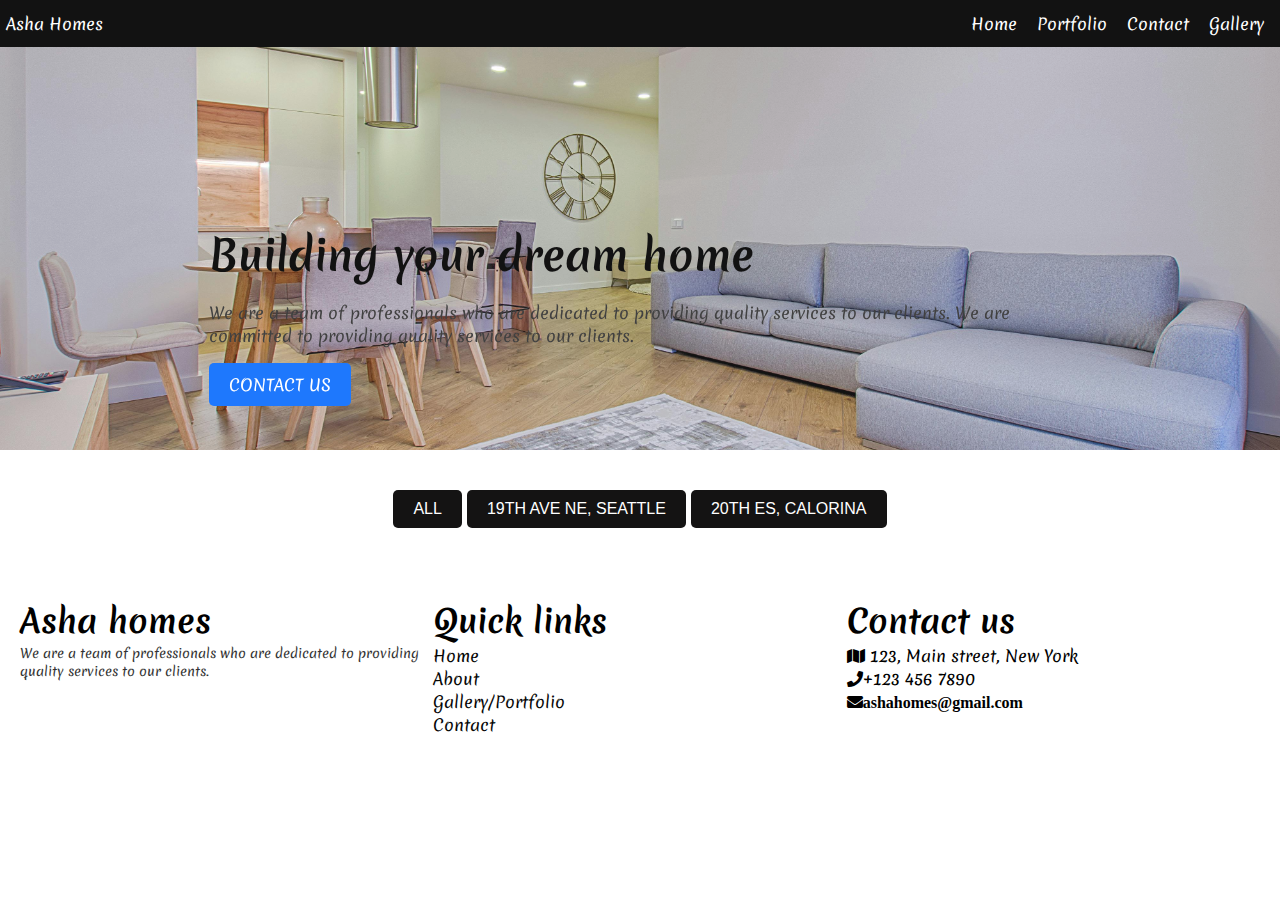
==== pages/gallery.html @ c5ce149c "feat: Home Gallery" ====
<!DOCTYPE html>
<html lang="en">
  <head>
    <meta charset="UTF-8" />
    <meta name="viewport" content="width=device-width, initial-scale=1.0" />
    <!-- Local css import -->
    <link rel="stylesheet" href="../css/style.css" />

    <!-- Font awesome -->
    <link
      rel="stylesheet"
      href="https://cdnjs.cloudflare.com/ajax/libs/font-awesome/5.15.1/css/all.min.css"
    />
    <script type="module" src="../scripts/main.js"></script>
    <title>Gallery</title>
  </head>
  <body>
    <header class="gallery-header">
      <div class="container">
        <nav>
          <div class="logo">
            <a href="./index.html" class="logo">Asha Homes </a>
          </div>
          <div class="nav-links">
            <div class="nav-menu">
              <i class="fas fa-bars" id="menuOpen"></i>
              <i class="fas fa-times" id="menuClose"></i>
            </div>
            <ul>
              <li>
                <a href="../index.html">Home</a>
              </li>
              <li>
                <a href="#portfolio">Portfolio</a>
              </li>
              <li>
                <a href="../index.html#contact">Contact</a>
              </li>
              <li>
                <a href="#portfolio">Gallery</a>
              </li>
            </ul>
          </div>
        </nav>

        <!-- HERO SECTION -->
        <section class="hero">
          <div class="container main-heading">
            <div class="main-message text-content">
              <h1 class="main-heading">Building your dream home</h1>
              <p class="heading-text">
                We are a team of professionals who are dedicated to providing
                quality services to our clients. We are committed to providing
                quality services to our clients.
              </p>
              <a href="contact.html" class="cta-button button">Contact us</a>
            </div>
          </div>
        </section>
      </div>
    </header>

    <!-- MAIN -->
    <main>
      <!-- home section -->
      <section class="nav-buttons" id="portfolio">
        <div class="container">
          <div class="nav-buttons content">
            <div class="nav-buttons-item">
              <button id="show-all" class="nav-button cta-button button">
                All
              </button>
              <button id="show-seattle" class="nav-button cta-button button">
                19th Ave NE, Seattle
              </button>
              <button id="show-calorina" class="nav-button cta-button button">
                20th ES, Calorina
              </button>
            </div>
          </div>
        </div>
      </section>
      <section class="gallery">
        <div class="container">
          <div id="gallery-content" class="gallery-content"></div>
        </div>
      </section>
    </main>

    <footer>
      <div class="container">
        <div class="footer-content">
          <div class="footer-text">
            <h2>Asha homes</h2>
            <p>
              We are a team of professionals who are dedicated to providing
              quality services to our clients.
            </p>
          </div>
          <div class="footer-links">
            <h2>Quick links</h2>
            <ul>
              <li><a href="index.html">Home</a></li>
              <li><a href="about.html">About</a></li>
              <li><a href="gallery.html">Gallery/Portfolio</a></li>
              <li><a href="contact.html">Contact</a></li>
            </ul>
          </div>
          <div class="footer-contact">
            <h2>Contact us</h2>
            <ul>
              <li>
                <i class="fas fa-map marker-alt"></i> 123, Main street, New York
              </li>
              <li><i class="fas fa-phone"></i>+123 456 7890</li>
              <li><i class="fas fa-envelope">ashahomes@gmail.com </i></li>
            </ul>
          </div>
        </div>
      </div>
    </footer>
  </body>
</html>
---- css/style.css ----
@import url('https://fonts.googleapis.com/css2?family=Merienda:wght@300..900&display=swap');

:root {
    --primary-color: #242121;
    --secondary-color: #070707;
    --background-color: ##f5f5f5;
    --link-color: #000000;
    --primary-blue: #0d6efd;
}

* {
    margin: 0;
    padding: 0;
    box-sizing: border-box;
}

body {
    font-family: 'Merienda', cursive;
    background-color: var(--background-color);
    box-sizing: border-box;
    height: 100vh;
}

@keyframes contentMove {
    0% {
        transform: translateY(-20px);
        opacity: 0;
    }

    100% {
        transform: translateY(0);
        opacity: 1;
    }
}

@keyframes slideIn {
    0% {
        transform: translateX(-100%);
    }

    100% {
        transform: translateX(0);
    }
}

@keyframes slideOut {
    0% {
        transform: translateX(0);
    }

    100% {
        transform: translateX(-100%);
    }
}

@keyframes slideInRight {
    0% {
        transform: translateX(100%);
    }

    100% {
        transform: translateX(0);
    }
}

@keyframes slideOutRight {
    0% {
        transform: translateX(0);
    }

    100% {
        transform: translateX(100%);
    }
}


h1 {
    font-size: 2.5rem;
}

h2 {
    font-size: 2rem;

}


p {
    font-size: 1rem;
    color: #333;
}

a {
    text-decoration: none;
    color: var(--secondary-color);
}

a:hover {
    text-decoration: underline;
}

ul {
    list-style-type: none;
}

img {
    max-width: 100%;
    height: 100%;
    object-fit: contain;
}

section {
    padding-bottom: 20px;
}

.container {
    /* max-width: 1200px; */
    margin: 0 auto;
    height: 100%;
    width: auto;
    padding: 0 6px;
}

.main-container {
    height: 100%;
}

.main-heading {
    font-size: 2rem;
    color:rgb(0, 0, 0);
}

.main-heading span{
    color: orangered;
}

.section-text {
   font-size: 1.4rem;
   color:rgb(0, 0, 0);
   display: none;
}

.cta-button {
    background-color: var(--primary-blue);
    width: max-content;
    padding: 10px 20px;
    color: #fff;
    border-radius: 5px;
    text-align: center;
    text-transform: uppercase;
    font-size: 1rem;
    cursor: pointer;
    transition: background-color 0.5s;
    animation: contentMove 1s ease
}

.cta-button:hover {
    background-color: black;
    text-decoration: none;
    animation: contentMove 1s ease;

}


.nav-button {
    background-color: #141313;
}

.text-content {
    display: flex;
    flex-direction: column;
    align-self: start;
    justify-content: center;
    gap: 1rem;
    width: 100%;
}

.text-span {
    color: var(--primary-blue);
    font-size: bold;
    
}

/* --------- HEADER ------------ */

/* Path: css/components/header.css */
header {
    background-color: #181717;
    background: url('../images/living-room-7.jpg') no-repeat;
    background-size: cover;
    background-position: center;
    height: 100%;
    opacity: 0.93;
}

header .container {
    display: flex;
    flex-direction: column;
    justify-content: space-between;
    align-items: center;
}

header .container .hero {
    position: relative;
    top: 50%;
    left: auto;
}

/* --------- NAV ------------ */
/* Path: css/components/nav.css */

nav {
    position: fixed;
    display: flex;
    justify-content: space-between;
    align-items: center;
    background: rgb(0, 0, 0);
    width: 100%;
    padding: 12px 6px;
}

nav .logo a {
    font-size: 1rem;
    color: #fff;
}

nav .logo a:hover {
    text-decoration: none;
}

.nav-links {
    position: absolute;
    top: 0;
    right: 0;
    left: 0;
    height: auto;
    align-items: center;
    justify-content: space-between;
}

.nav-links .nav-menu {
    position: absolute;
    top: 12px;
    ;
    right: 12px;
    font-size: 1.4rem;
}

#menuOpen {
    display: ;
    color: #fff;
}

#menuClose {
    display: none;
    color: #fff;
}

nav ul {
    display: flex;

    flex-direction: column;
    align-items: center;
}

nav ul li {
    margin: 0 10px;
}

nav ul li a {
    color: #ffffff;
    font-size: 80%;
}

nav ul li a:hover {
    color: #020202;
    text-decoration: none;
}


/* --------- MAIN ------------ */
.home {
    width: 100%;
    height: 100%;
}

.home .home-content {
    display: grid;
    grid-template-columns: repeat(auto-fit, minmax(300px, 1fr));
    place-items: center;
    gap: 1rem;
}

.home .home-text {
    margin: auto;
    height: auto;
    object-fit: cover;
}

/*  testimonials */
.testimonial {
    display: grid;
    grid-template-columns: repeat(auto-fit, minmax(300px, 1fr));
    gap: 1rem;
}

main {
    position: relative;
}

/* image display section */
.image-slide {
    display: grid;
    grid-template-columns: repeat(auto-fit, minmax(300px, 1fr));
    gap: 1rem;
}
.gallery-content {
    display: grid;
    grid-template-columns: repeat(auto-fit, minmax(300px, 1fr));
    gap: 1rem;
    height:100%;
}
.gallery-content img {
    width: 100%;
    height: max;
    object-fit: cover;
}

.gallery-header {
    display: flex;
    justify-content: space-between;
    align-items: center;
    height: 70%;
}

.gallery-header h2 {
    font-size: 1.8rem;
}

.nav-buttons {
    display: flex;
    justify-content: center;
    gap: 2rem;
    padding: 20px 0;
    text-wrap: nowrap;
}

/* --- About --- */
.about {
    background-color: white;
    width: 100%;
    margin: 0 auto;
}


.about-content {
    display: flex;
    justify-content: start;
    flex-direction: column;
    align-items: center;
    gap: 2rem;
}

.about-text {
    width: 100%;
    align-self: center;
}

.about-image {
    width: 100%;
}

.about-image img {
    max-width: 100%;
    height: auto;
}

.testimonials {
    width: 100%;
    overflow: hidden;
}

.testimonials .container {
    padding: 20px;
    margin: 0 auto;

}

.heading-text {
    display: flex;
    flex-direction: column;
    justify-content: center;
    align-items: center;
    gap: 1rem;
}

.heading-text h2 {
    font-size: 1.8rem;

}

.heading-text .heading-span {
    color: rgb(17, 17, 17);
}

button {
    outline: none;
    border: none;
}

.secondary-btn {
    color: #333;
    width: max-content;
    padding: 10px 20px;
    border-radius: 5px;
    text-align: center;
    text-transform: uppercase;
    font-size: 1rem;
    cursor: pointer;
    transition: background-color 0.5s;
    animation: contentMove 1s ease
}

.secondary-button:hover {
    background-color: #333;
    text-decoration: none;
    color: #fff;
    animation: contentMove 1s ease;
}

.testimonial-text {
    width: 100%;
    text-align: center;
}

.testimonial-content {
    display: flex;
    flex-direction: column;
    gap: 2rem;
}

.testimonial-slide {
    width: 100%;
    display: flex;
    justify-content: center;
    align-items: center;
    gap: 1rem;
    animation: slideInRight 4s ease-in infinite;
}

.testimonial {
    background-color: #ccc;
    padding: 20px;
    border-radius: 5px;
    text-align: center;
}

.testimonial-image img {
    max-width: 100%;
    height: auto;
    border-radius: 50%;
}

.testimonial-text p {
    font-size: 1rem;
    color: #333;
}

.testimonial-text h3 {
    font-size: 1.2rem;
    color: #333;
}

/* Animation */
@keyframes slideInRight {
    0% {
        transform: translateX(100%);
    }

    50% {
        transform: translateX(0);
    }

    100% {
        transform: translateX(100);
    }

}

.contact {
    padding: 20px;
    background-color: white;
    width: 90%;
    margin: 0 auto;
}

.contact-content {
    display: flex;
    justify-content: center;
    align-items: center;
    gap: 2rem;
}

.contact-text {
    width: 50%;
}

.contact-form {
    width: 50%;
}

.contact-form form {
    display: grid;
    gap: 1rem;
}

.contact-form input,
.contact-form textarea {
    width: 100%;
    padding: 10px;
    border: 1px solid #ccc;
    border-radius: 5px;
}

.contact-form button {
    width: 100%;
}

.footer-content {
    /* display: flex;
    justify-content: space-between;
    align-items: center; */
    display: grid;
    grid-template-columns: repeat(3, 1fr);
    padding: 10px 20px;
}

.footer-content p {
    font-size: 0.8rem;
}


/* mobile and desktop media query */
@media screen and (min-width: 768px) {
    .container {
        /* width: 90%; */
        padding: 0 0;
    }

    .text-content {
        width: 70%;
        margin: 0 auto;
    }

    .main-heading {
        font-size: 2.6rem;
    }

    .nav-links {
        position: static;

    }

    .nav-links .nav-menu {
        display: none;
    }

    .nav-links ul {
        flex-direction: row;
        justify-content: space-between;
    }

    nav ul li a {
        color: #ffffff;
        font-size: 100%;
    }

    /*--------- About ------------ */
    .about {
        padding: 20px;
        background-color: white;
        width: 90%;
        margin: 0 auto;
    }

    .about-text {
        width: 40%;
        align-self: center;
    }

    .about-image {
        width: 50%;
    }

    .about-content {
        justify-content: center;
        flex-direction: row;
    }

    /* --------- gallery ------------ */
    .gallery-header {
        height: 50%;
    }
}
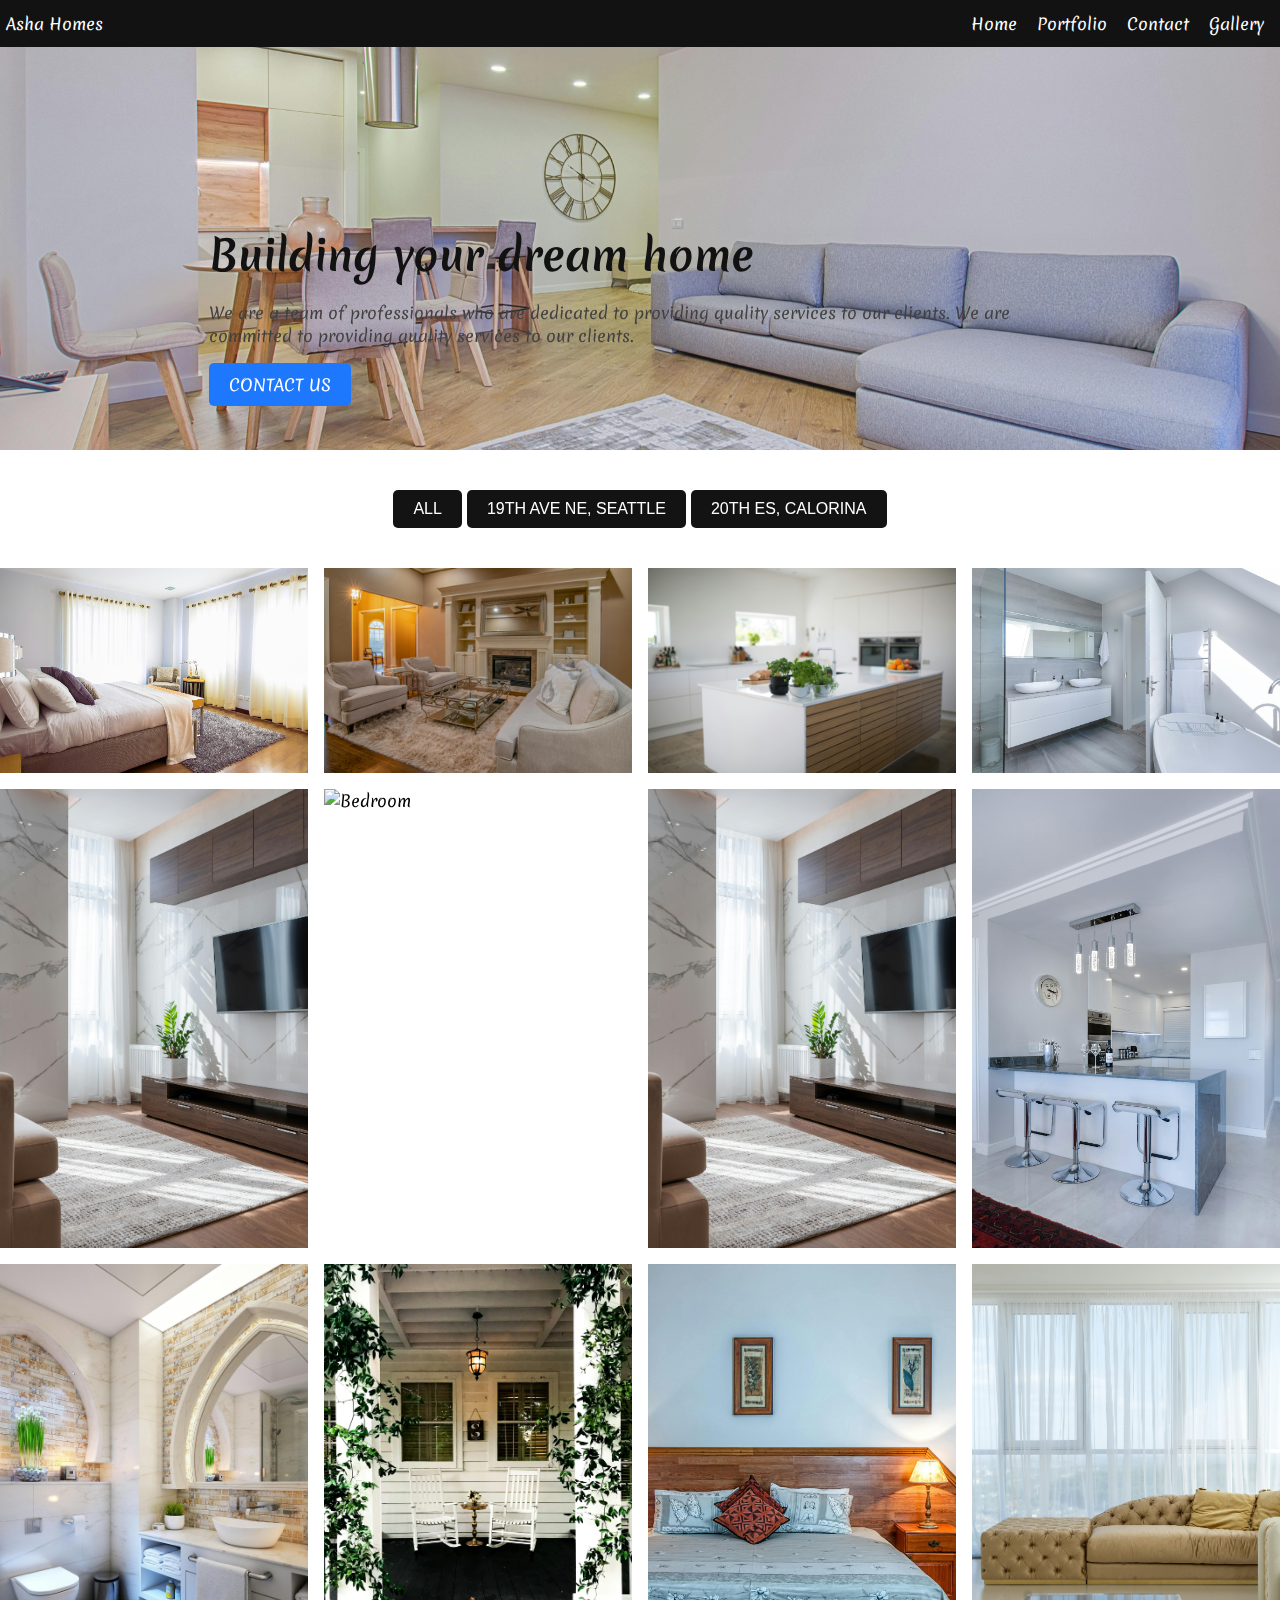
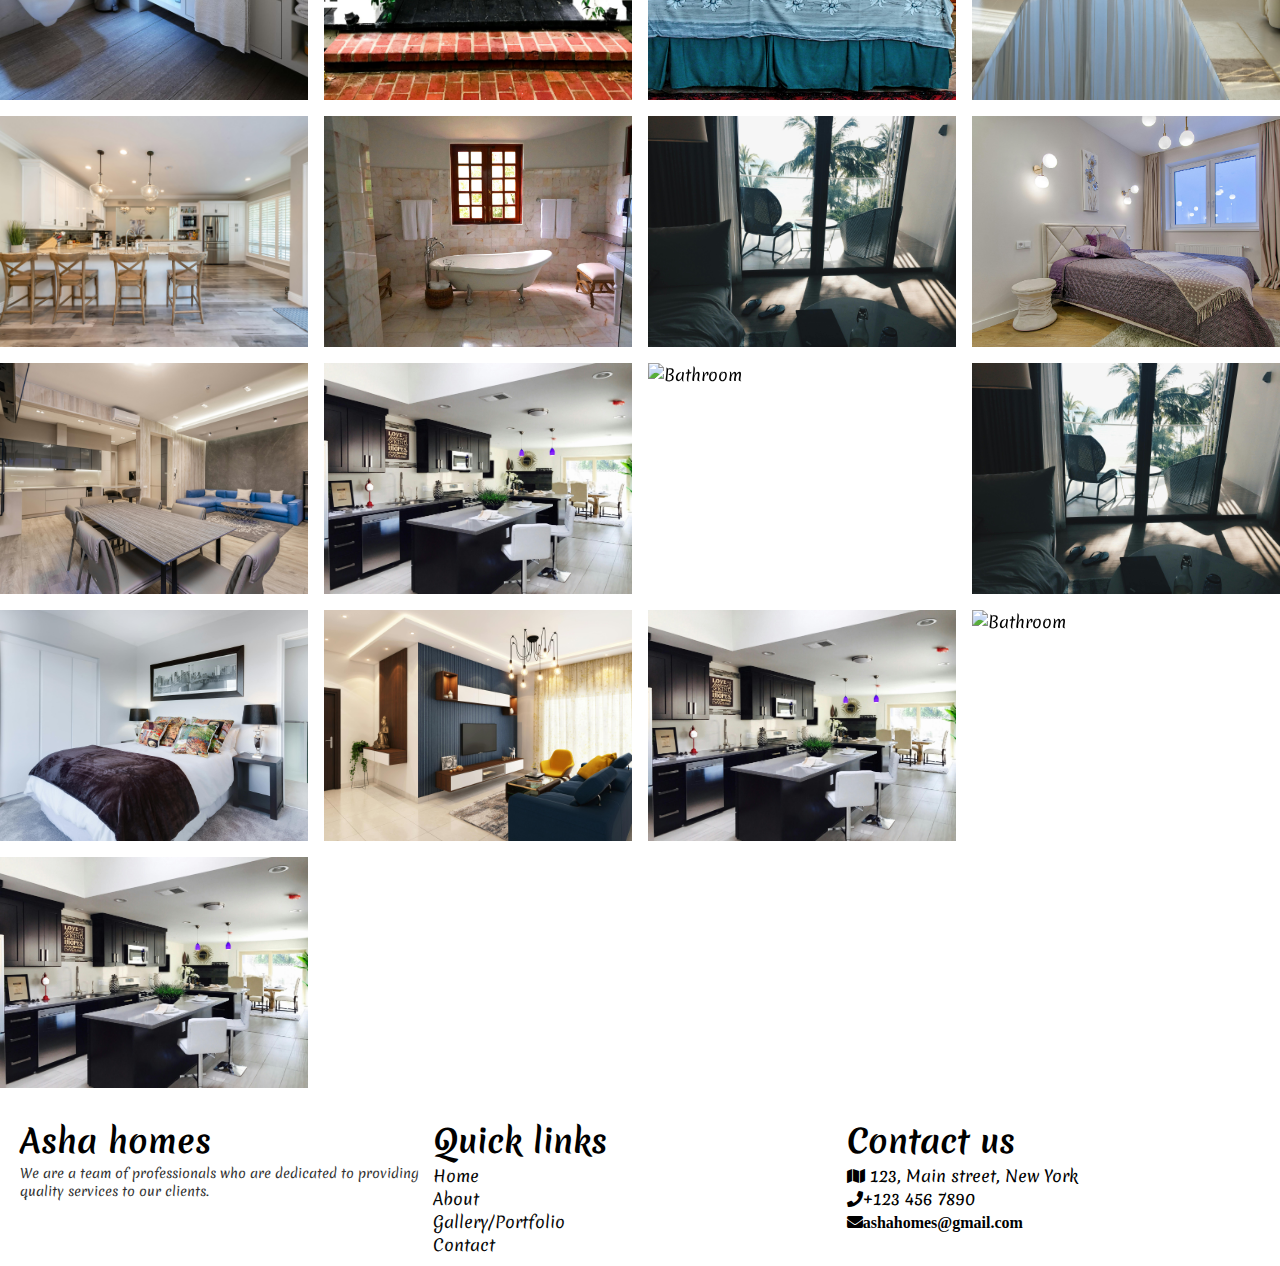
==== commit 57460f31: "feat: removed a bug that prevented images from loading" ====
--- a/pages/gallery.html
+++ b/pages/gallery.html
@@ -12,7 +12,7 @@
       href="https://cdnjs.cloudflare.com/ajax/libs/font-awesome/5.15.1/css/all.min.css"
     />
     <script type="module" src="../scripts/main.js"></script>
-    <title>Gallery</title>
+    <title>Asha Homes - Gallery</title>
   </head>
   <body>
     <header class="gallery-header">
@@ -82,7 +82,8 @@
       </section>
       <section class="gallery">
         <div class="container">
-          <div id="gallery-content" class="gallery-content"></div>
+          <div id="gallery-content" class="gallery-content">
+          </div>
         </div>
       </section>
     </main>
--- a/css/style.css
+++ b/css/style.css
@@ -276,7 +276,6 @@
     text-decoration: none;
 }
 
-
 /* --------- MAIN ------------ */
 .home {
     width: 100%;
@@ -319,6 +318,7 @@
     gap: 1rem;
     height:100%;
 }
+
 .gallery-content img {
     width: 100%;
     height: max;
@@ -350,7 +350,6 @@
     width: 100%;
     margin: 0 auto;
 }
-
 
 .about-content {
     display: flex;
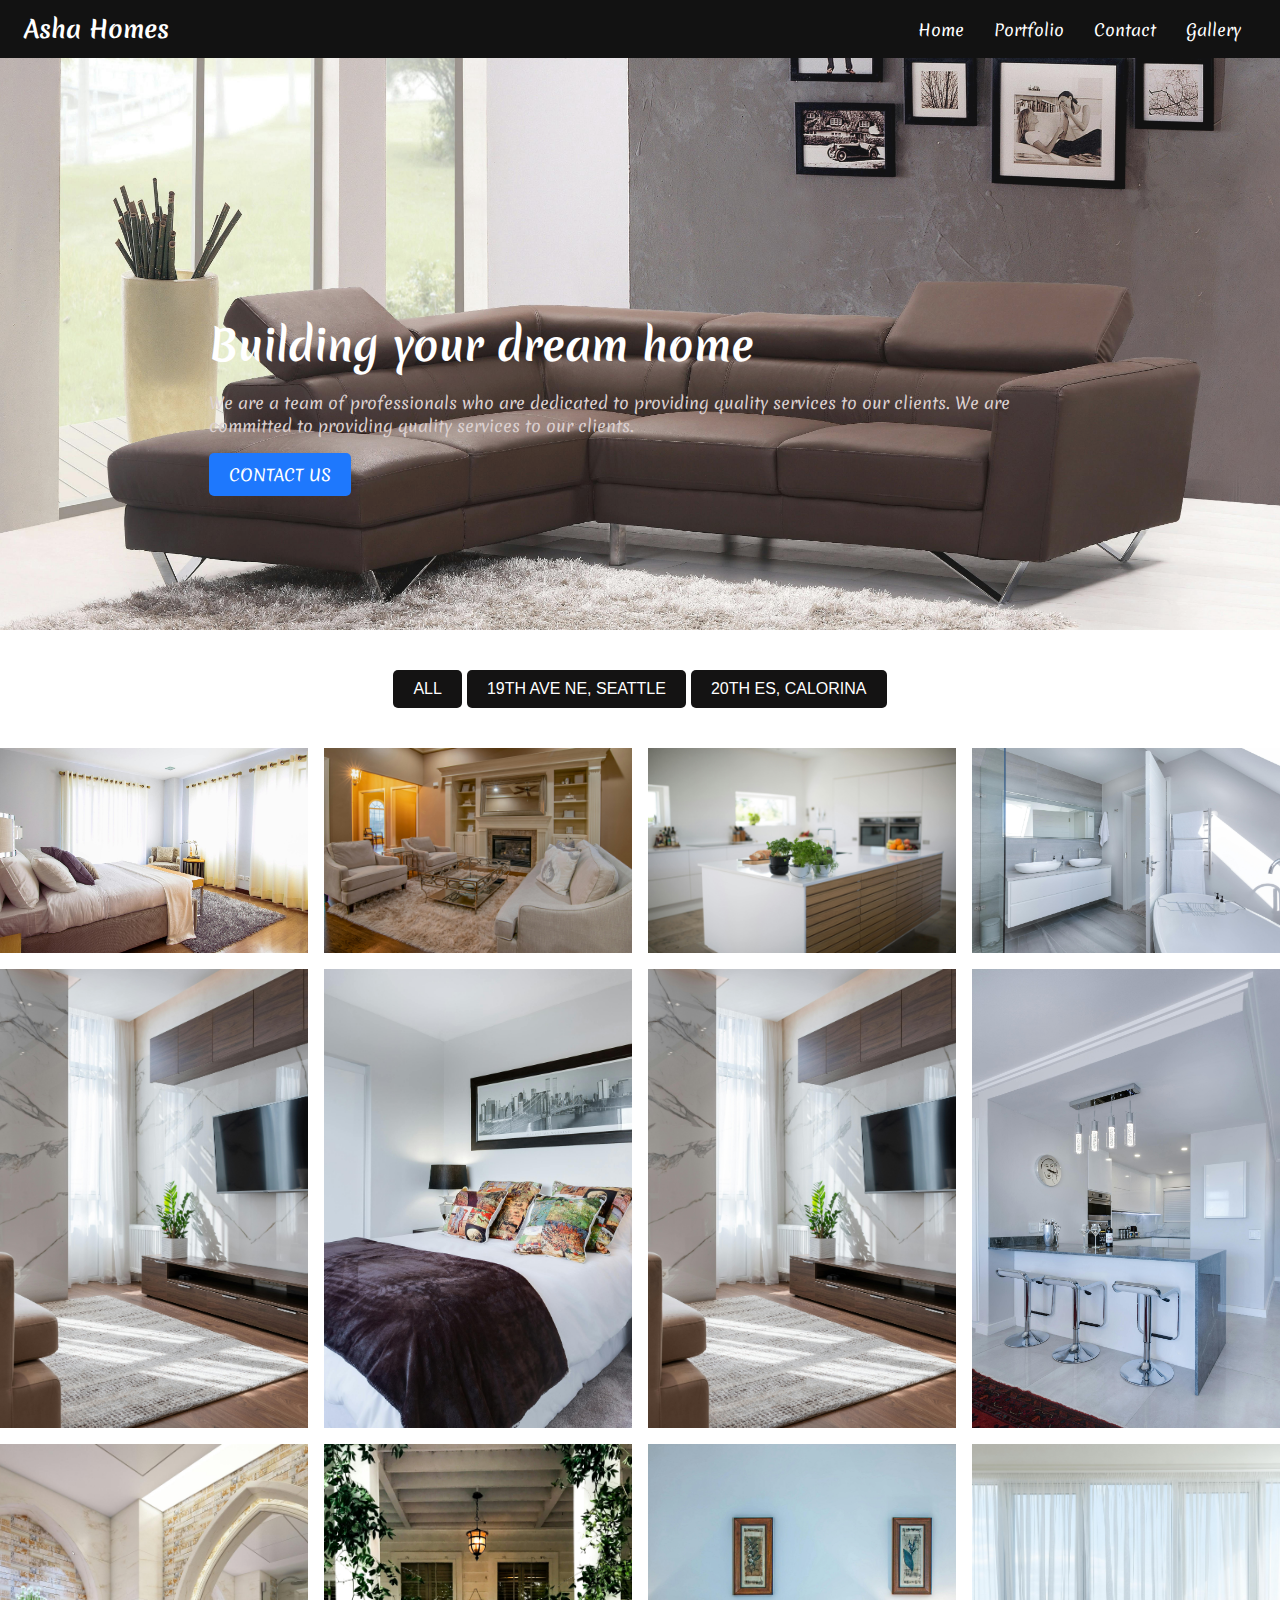
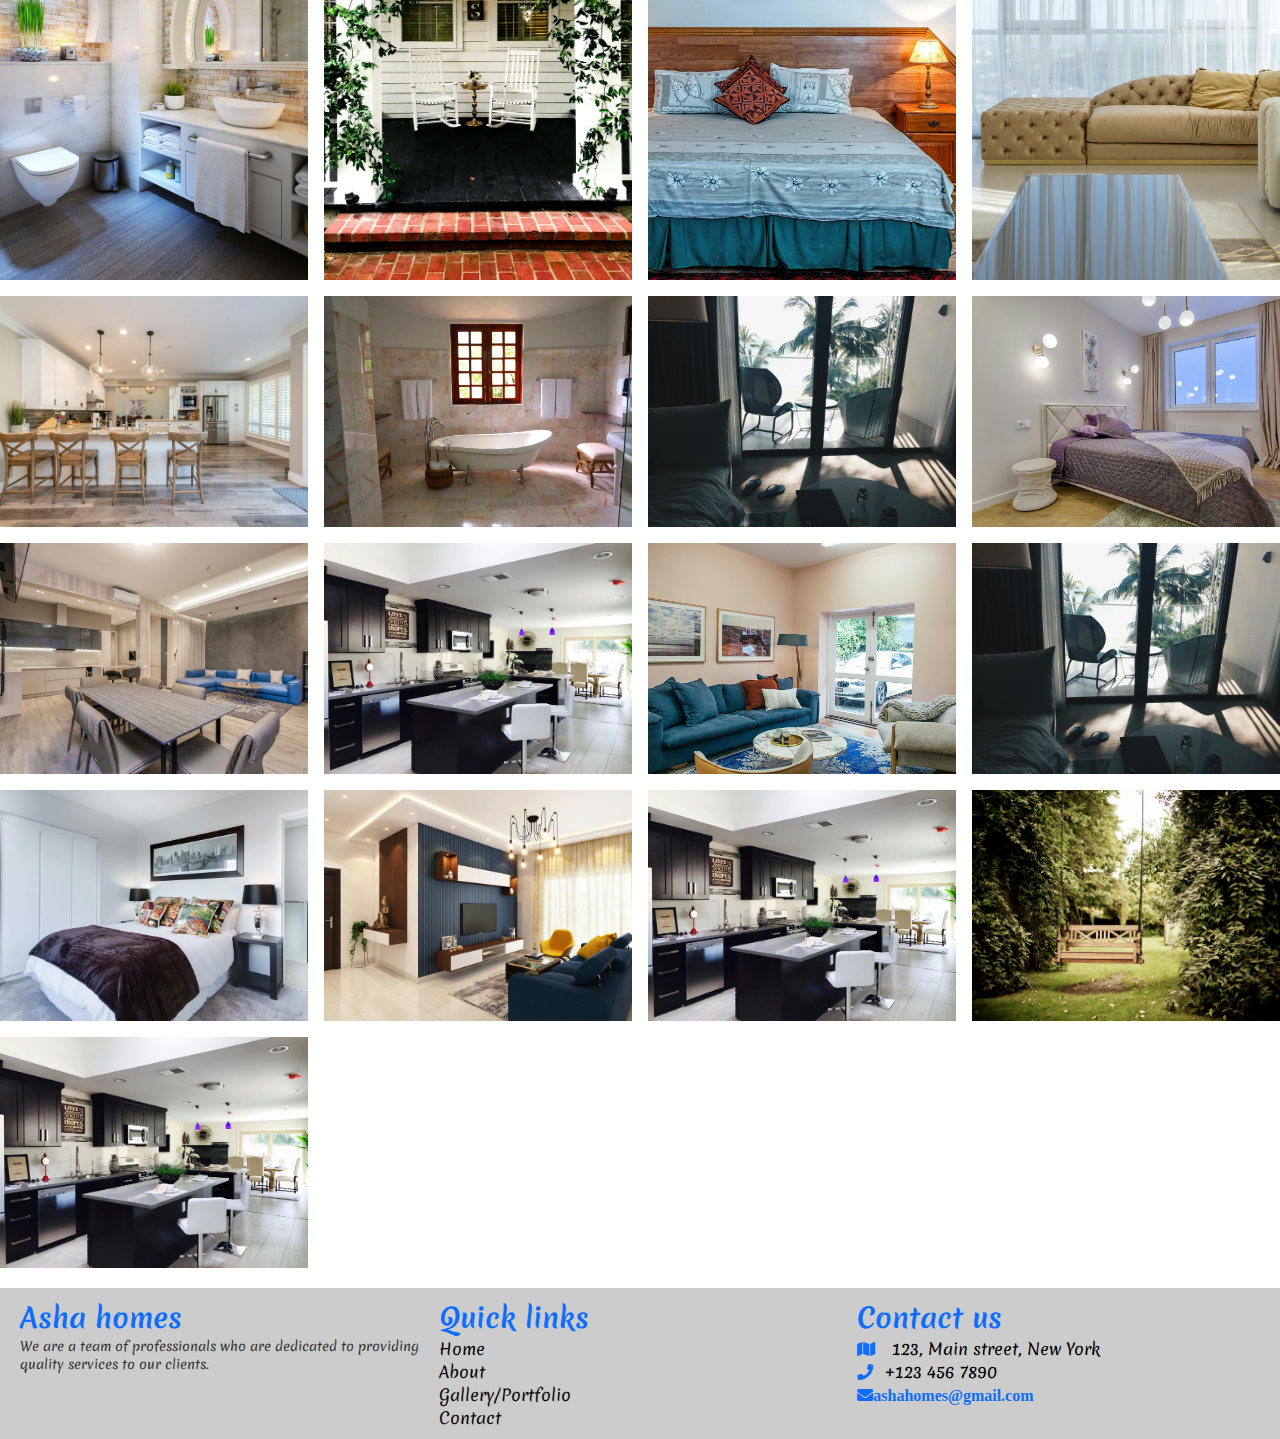
==== commit 01e02532: "feat: gallety preloading and image optimization" ====
--- a/pages/gallery.html
+++ b/pages/gallery.html
@@ -11,6 +11,10 @@
       rel="stylesheet"
       href="https://cdnjs.cloudflare.com/ajax/libs/font-awesome/5.15.1/css/all.min.css"
     />
+
+     <!-- Preload JavaScript -->
+  <link rel="preload" href="../scripts/main.js" as="script" />
+  
     <script type="module" src="../scripts/main.js"></script>
     <title>Asha Homes - Gallery</title>
   </head>
@@ -19,27 +23,27 @@
       <div class="container">
         <nav>
           <div class="logo">
-            <a href="./index.html" class="logo">Asha Homes </a>
+            <a href="../index.html" class="logo" id="#home">Asha Homes </a>
           </div>
           <div class="nav-links">
-            <div class="nav-menu">
-              <i class="fas fa-bars" id="menuOpen"></i>
-              <i class="fas fa-times" id="menuClose"></i>
-            </div>
             <ul>
               <li>
-                <a href="../index.html">Home</a>
+                <a href="#home">Home</a>
               </li>
               <li>
-                <a href="#portfolio">Portfolio</a>
+                <a href="../index.html#home-gallery">Portfolio</a>
               </li>
               <li>
-                <a href="../index.html#contact">Contact</a>
+                <a href="../index.html#home-contact">Contact</a>
               </li>
               <li>
-                <a href="#portfolio">Gallery</a>
+                <a href="#gallery">Gallery</a>
               </li>
             </ul>
+          </div>
+          <div class="nav-menu">
+            <i class="fas fa-bars" id="menuOpen"></i>
+            <i class="fas fa-times" id="menuClose"></i>
           </div>
         </nav>
 
@@ -80,9 +84,10 @@
           </div>
         </div>
       </section>
-      <section class="gallery">
+      <section class="gallery" id="gallery">
         <div class="container">
           <div id="gallery-content" class="gallery-content">
+            
           </div>
         </div>
       </section>
--- a/css/style.css
+++ b/css/style.css
@@ -126,17 +126,15 @@
 
 .main-heading {
     font-size: 2rem;
-    color:rgb(0, 0, 0);
-}
-
-.main-heading span{
-    color: orangered;
-}
+    color: rgb(0, 0, 0);
+    text-align: start;
+}
+
 
 .section-text {
-   font-size: 1.4rem;
-   color:rgb(0, 0, 0);
-   display: none;
+    font-size: 1.4rem;
+    color: rgb(0, 0, 0);
+    display: none;
 }
 
 .cta-button {
@@ -177,7 +175,7 @@
 .text-span {
     color: var(--primary-blue);
     font-size: bold;
-    
+
 }
 
 /* --------- HEADER ------------ */
@@ -203,84 +201,150 @@
     position: relative;
     top: 50%;
     left: auto;
+    text-align: center;
 }
 
 /* --------- NAV ------------ */
 /* Path: css/components/nav.css */
+/* --------- HEADER ------------ */
+
+/* Path: css/components/header.css */
+header {
+    background-color: #181717;
+    background: url('../images/living-room-7.jpg') no-repeat;
+    background-size: cover;
+    background-position: center;
+    height: 100%;
+    opacity: 0.93;
+}
+
+header .container {
+    display: flex;
+    flex-direction: column;
+    justify-content: space-between;
+    align-items: center;
+}
+
+header .container .hero {
+    position: relative;
+    top: 50%;
+    left: auto;
+    text-align: center;
+}
+
+/* --------- NAV ------------ */
+/* Path: css/components/nav.css */
 
 nav {
     position: fixed;
+    top: 0;
+    left: 0;
+    width: 100%;
     display: flex;
     justify-content: space-between;
     align-items: center;
     background: rgb(0, 0, 0);
-    width: 100%;
-    padding: 12px 6px;
+    padding: 12px 24px;
+    z-index: 1000;
 }
 
 nav .logo a {
-    font-size: 1rem;
+    font-size: 1.5rem;
     color: #fff;
+    font-weight: bold;
 }
 
 nav .logo a:hover {
     text-decoration: none;
+    color: #f0f0f0;
 }
 
 .nav-links {
-    position: absolute;
-    top: 0;
-    right: 0;
-    left: 0;
-    height: auto;
-    align-items: center;
-    justify-content: space-between;
-}
-
-.nav-links .nav-menu {
-    position: absolute;
-    top: 12px;
-    ;
-    right: 12px;
-    font-size: 1.4rem;
+    display: flex;
 }
 
 #menuOpen {
-    display: ;
+    display: block;
     color: #fff;
+    font-size: 1.3rem;
 }
 
 #menuClose {
     display: none;
     color: #fff;
+    font-size: 1.3rem;
 }
 
 nav ul {
     display: flex;
-
-    flex-direction: column;
+    flex-direction: row;
     align-items: center;
 }
 
 nav ul li {
-    margin: 0 10px;
+    margin: 0 15px;
 }
 
 nav ul li a {
     color: #ffffff;
-    font-size: 80%;
+    font-size: 1rem;
+    transition: color 0.3s;
 }
 
 nav ul li a:hover {
-    color: #020202;
-    text-decoration: none;
-}
+    color: #f0f0f0;
+    text-decoration: underline;
+}
+
+/* Responsive Styles */
+@media (max-width: 768px) {
+    .nav-links {
+        position: absolute;
+        top: 100%;
+        right: 0;
+        background: rgba(0, 0, 0, 0.9);
+        width: 100%;
+        height: 100vh;
+        flex-direction: column;
+        justify-content: center;
+        align-items: center;
+        transform: translateX(100%);
+        transition: transform 0.3s ease-in-out;
+    }
+
+    .nav-links.open {
+        transform: translateX(0%);
+    }
+
+    .nav-links .nav-menu {
+        display: block;
+        position: relative;
+        font-size: 1.6rem;
+        padding: 0 20px;
+    }
+
+    #menuOpen {
+        display: block;
+        position: absolute;
+        font-size: 1.5rem;
+    }
+
+    #menuClose {
+        display: none;
+        position: absolute;
+    }
+
+    nav ul {
+        flex-direction: column;
+    }
+
+    nav ul li {
+        margin: 20px 0;
+    }
+}
+
 
 /* --------- MAIN ------------ */
-.home {
-    width: 100%;
-    height: 100%;
-}
 
 .home .home-content {
     display: grid;
@@ -292,7 +356,6 @@
 .home .home-text {
     margin: auto;
     height: auto;
-    object-fit: cover;
 }
 
 /*  testimonials */
@@ -302,38 +365,48 @@
     gap: 1rem;
 }
 
-main {
-    position: relative;
-}
-
 /* image display section */
 .image-slide {
     display: grid;
     grid-template-columns: repeat(auto-fit, minmax(300px, 1fr));
     gap: 1rem;
 }
+
 .gallery-content {
     display: grid;
     grid-template-columns: repeat(auto-fit, minmax(300px, 1fr));
     gap: 1rem;
-    height:100%;
+    height: 100%;
 }
 
 .gallery-content img {
     width: 100%;
-    height: max;
+
     object-fit: cover;
 }
 
 .gallery-header {
     display: flex;
-    justify-content: space-between;
-    align-items: center;
-    height: 70%;
+    background-image: url('../images/living-room-8.jpg');
+
+    height: 90vh;
 }
 
 .gallery-header h2 {
     font-size: 1.8rem;
+
+}
+
+.gallery-header .main-heading {
+    color: white;
+    text-align: start;
+
+}
+
+.gallery-header .heading-text {
+    color: #dacece;
+    text-align: start;
+
 }
 
 .nav-buttons {
@@ -384,11 +457,12 @@
 
 }
 
+
 .heading-text {
     display: flex;
     flex-direction: column;
     justify-content: center;
-    align-items: center;
+
     gap: 1rem;
 }
 
@@ -429,6 +503,9 @@
 .testimonial-text {
     width: 100%;
     text-align: center;
+    display: flex;
+    flex-direction: column;
+    gap: 1rem;
 }
 
 .testimonial-content {
@@ -447,16 +524,17 @@
 }
 
 .testimonial {
-    background-color: #ccc;
+    box-shadow: 1px 1px 5px #ccc;
     padding: 20px;
     border-radius: 5px;
     text-align: center;
 }
 
 .testimonial-image img {
-    max-width: 100%;
-    height: auto;
+    max-width: 56px;
+    height: 60px;
     border-radius: 50%;
+    object-fit: cover;
 }
 
 .testimonial-text p {
@@ -466,7 +544,7 @@
 
 .testimonial-text h3 {
     font-size: 1.2rem;
-    color: #333;
+    color: var(--primary-blue);
 }
 
 /* Animation */
@@ -494,17 +572,18 @@
 
 .contact-content {
     display: flex;
+    flex-wrap: wrap;
     justify-content: center;
     align-items: center;
     gap: 2rem;
 }
 
 .contact-text {
-    width: 50%;
+    width: 100%;
 }
 
 .contact-form {
-    width: 50%;
+    width: 100%;
 }
 
 .contact-form form {
@@ -529,13 +608,46 @@
     justify-content: space-between;
     align-items: center; */
     display: grid;
-    grid-template-columns: repeat(3, 1fr);
+    grid-template-columns: repeat(1, 1fr);
+    gap: 1rem;
+    background-color: #ccc;
     padding: 10px 20px;
+}
+
+.footer-content h2 {
+    color: var(--primary-blue);
+    font-size: 1.7rem;
 }
 
 .footer-content p {
     font-size: 0.8rem;
 }
+
+.footer-content i {
+    color: var(--primary-blue);
+    margin-right: 12px;
+}
+
+.copyright {
+    background-color: #333;
+    color: #fff;
+    text-align: center;
+    padding: 10px 0;
+
+}
+
+.copyright .container {
+    display: flex;
+    justify-content: center;
+    align-items: center;
+    gap: 1rem;
+}
+
+.copyright p {
+    font-size: 0.8rem;
+    color: #fff;
+}
+
 
 
 /* mobile and desktop media query */
@@ -545,6 +657,10 @@
         padding: 0 0;
     }
 
+    .heading-text {
+        align-items: center;
+    }
+
     .text-content {
         width: 70%;
         margin: 0 auto;
@@ -554,23 +670,8 @@
         font-size: 2.6rem;
     }
 
-    .nav-links {
-        position: static;
-
-    }
-
-    .nav-links .nav-menu {
+    .nav-menu {
         display: none;
-    }
-
-    .nav-links ul {
-        flex-direction: row;
-        justify-content: space-between;
-    }
-
-    nav ul li a {
-        color: #ffffff;
-        font-size: 100%;
     }
 
     /*--------- About ------------ */
@@ -595,8 +696,30 @@
         flex-direction: row;
     }
 
+    /* Contact */
+    .contact-content {
+        flex-wrap: nowrap;
+    }
+
+    .contact-text {
+        width: 40%;
+    }
+
+    .contact-form {
+        width: 40%;
+        margin: auto;
+    }
+
+    /* footer */
+    .footer-content {
+
+        grid-template-columns: repeat(3, 1fr);
+        padding: 10px 20px;
+    }
+
+
     /* --------- gallery ------------ */
     .gallery-header {
-        height: 50%;
+        height: 70vh;
     }
 }